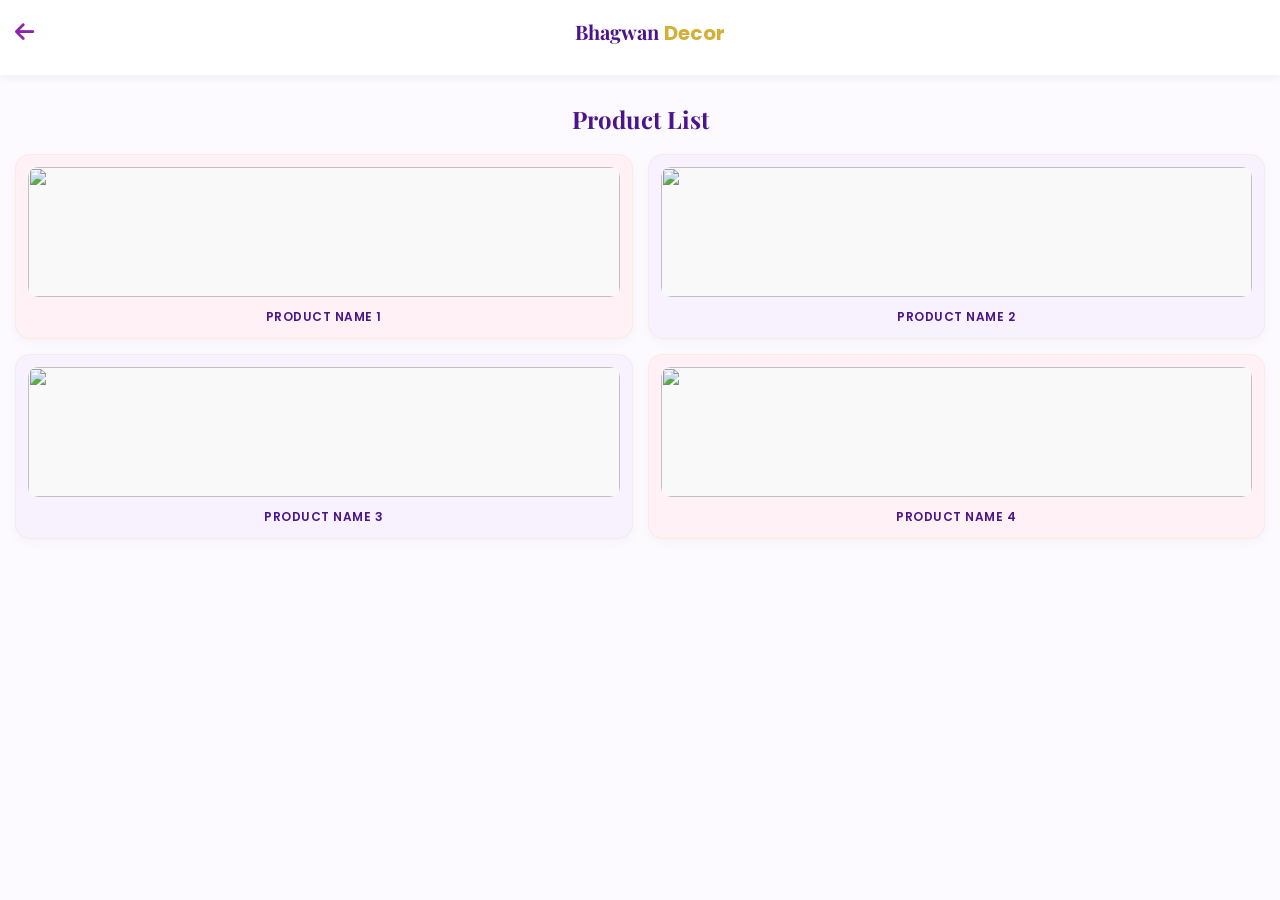
==== backdrop.html @ 57b2bec3 "Create backdrop.html" ====
<!DOCTYPE html>
<html lang="en">
<head>
    <meta charset="UTF-8">
    <meta name="viewport" content="width=device-width, initial-scale=1.0">
    <title>Category Name | Bhagwan Decoration</title>
    <link href="https://fonts.googleapis.com/css2?family=Playfair+Display:wght@700&family=Poppins:wght@300;400;600&display=swap" rel="stylesheet">
    <link rel="stylesheet" href="https://cdnjs.cloudflare.com/ajax/libs/font-awesome/6.0.0/css/all.min.css">
    <link rel="stylesheet" href="style.css">
</head>
<body>

    <header>
        <div class="top-bar">
            <a href="index.html" class="back-btn"><i class="fas fa-arrow-left"></i></a>
            <div class="logo"><span class="brand">Bhagwan <span class="gold-text">Decor</span></span></div>
            <div></div>
        </div>
    </header>

    <main>
        <h2 class="section-title">Product List</h2> 

        <section class="card-grid">
            <div class="card pink-bg">
                <img src="images/item1.jpg" class="grid-img">
                <h4>Product Name 1</h4>
            </div>

            <div class="card purple-bg">
                <img src="images/item2.jpg" class="grid-img">
                <h4>Product Name 2</h4>
            </div>

            <div class="card purple-bg">
                <img src="images/item3.jpg" class="grid-img">
                <h4>Product Name 3</h4>
            </div>

            <div class="card pink-bg">
                <img src="images/item4.jpg" class="grid-img">
                <h4>Product Name 4</h4>
            </div>
            
            </section>
    </main>

</body>
</html>
---- style.css ----
/* --- BHAGWAN DECORATION MASTER CSS --- */

* { 
    margin: 0; 
    padding: 0; 
    box-sizing: border-box; 
    font-family: 'Poppins', sans-serif; 
}

body { 
    background-color: #fcfaff; 
    color: #4a148c; 
    line-height: 1.6;
}

/* --- HEADER & NAVIGATION --- */
header { 
    background: white; 
    padding: 15px; 
    position: sticky; 
    top: 0; 
    z-index: 100; 
    box-shadow: 0 2px 10px rgba(0,0,0,0.05); 
}

.top-bar { 
    display: flex; 
    justify-content: space-between; 
    align-items: center; 
    margin-bottom: 10px;
}

.brand { 
    font-family: 'Playfair Display', serif; 
    font-size: 20px; 
    font-weight: 700; 
    color: #4a148c; 
}

.gold-text { color: #d4af37; }

.menu-icon, .back-btn { 
    font-size: 22px; 
    color: #8e24aa; 
    cursor: pointer; 
    text-decoration: none;
}

/* Search Box (Sirf Home Page ke liye) */
.search-box { position: relative; margin-top: 10px; }
.search-box input { 
    width: 100%; 
    padding: 12px 15px; 
    border: 1px solid #d4af37; 
    border-radius: 25px; 
    background: #fdf2ff; 
    outline: none; 
}
.search-box i { 
    position: absolute; 
    right: 15px; 
    top: 14px; 
    color: #d4af37; 
}

/* --- SIDEBAR --- */
.sidebar { 
    height: 100%; 
    width: 0; 
    position: fixed; 
    z-index: 1000; 
    top: 0; 
    left: 0; 
    background-color: white; 
    overflow-x: hidden; 
    transition: 0.4s; 
}

.sidebar-header { 
    background: #f8bbd0; 
    padding: 25px 20px; 
    display: flex; 
    justify-content: space-between; 
    align-items: center; 
}

.sidebar-links a { 
    padding: 16px 25px; 
    display: flex; 
    align-items: center; 
    text-decoration: none; 
    color: #4a148c; 
    font-size: 14px; 
    font-weight: 600; 
    border-bottom: 1px solid #fce4ec;
}

.contact-section { padding: 20px 25px; background: #fdf2ff; }
.contact-title { font-size: 11px; font-weight: 700; color: #d4af37; margin-bottom: 10px; }
.contact-item { text-decoration: none; display: block; padding: 10px 0; color: #4a148c; font-size: 13px; }

.overlay { 
    display: none; 
    position: fixed; 
    width: 100%; 
    height: 100%; 
    background: rgba(74, 20, 140, 0.3); 
    z-index: 999; 
}

/* --- PRODUCT GRID SYSTEM --- */
.promo-banner { 
    background: linear-gradient(135deg, #fce4ec 0%, #f3e5f5 100%); 
    margin: 15px; 
    padding: 25px; 
    border-radius: 15px; 
    text-align: center; 
    color: #4a148c; 
    font-style: italic; 
    border: 1px solid #d4af37; 
}

.section-title { 
    text-align: center; 
    font-family: 'Playfair Display', serif; 
    margin: 25px 0 15px; 
    color: #4a148c; 
}

.card-grid { 
    display: grid; 
    grid-template-columns: 1fr 1fr; 
    gap: 15px; 
    padding: 0 15px 40px; 
}

/* Link Wrapper for Cards */
.card-link { 
    text-decoration: none; 
    color: inherit; 
    display: block; 
}

/* Main Card Styling */
.card { 
    background: white;
    padding: 12px; 
    border-radius: 15px; 
    text-align: center; 
    box-shadow: 0 4px 12px rgba(0,0,0,0.03); 
    height: 100%;
    transition: transform 0.2s ease;
    border: 1px solid rgba(212, 175, 55, 0.1);
}

.card:active { transform: scale(0.98); }

/* Image Container */
.grid-img { 
    width: 100%; 
    height: 130px; 
    object-fit: cover; 
    border-radius: 10px; 
    margin-bottom: 10px; 
    background-color: #f9f9f9;
}

/* Product Name Text */
.card h4 { 
    font-size: 12px; 
    color: #4a148c; 
    font-weight: 600; 
    text-transform: uppercase;
    letter-spacing: 0.5px;
}

/* Decorative Background Colors */
.pink-bg { background-color: #fff1f5; }
.purple-bg { background-color: #f8f1ff; }

/* Responsive Adjustments */
@media (max-width: 350px) {
    .card h4 { font-size: 10px; }
    .grid-img { height: 100px; }
}
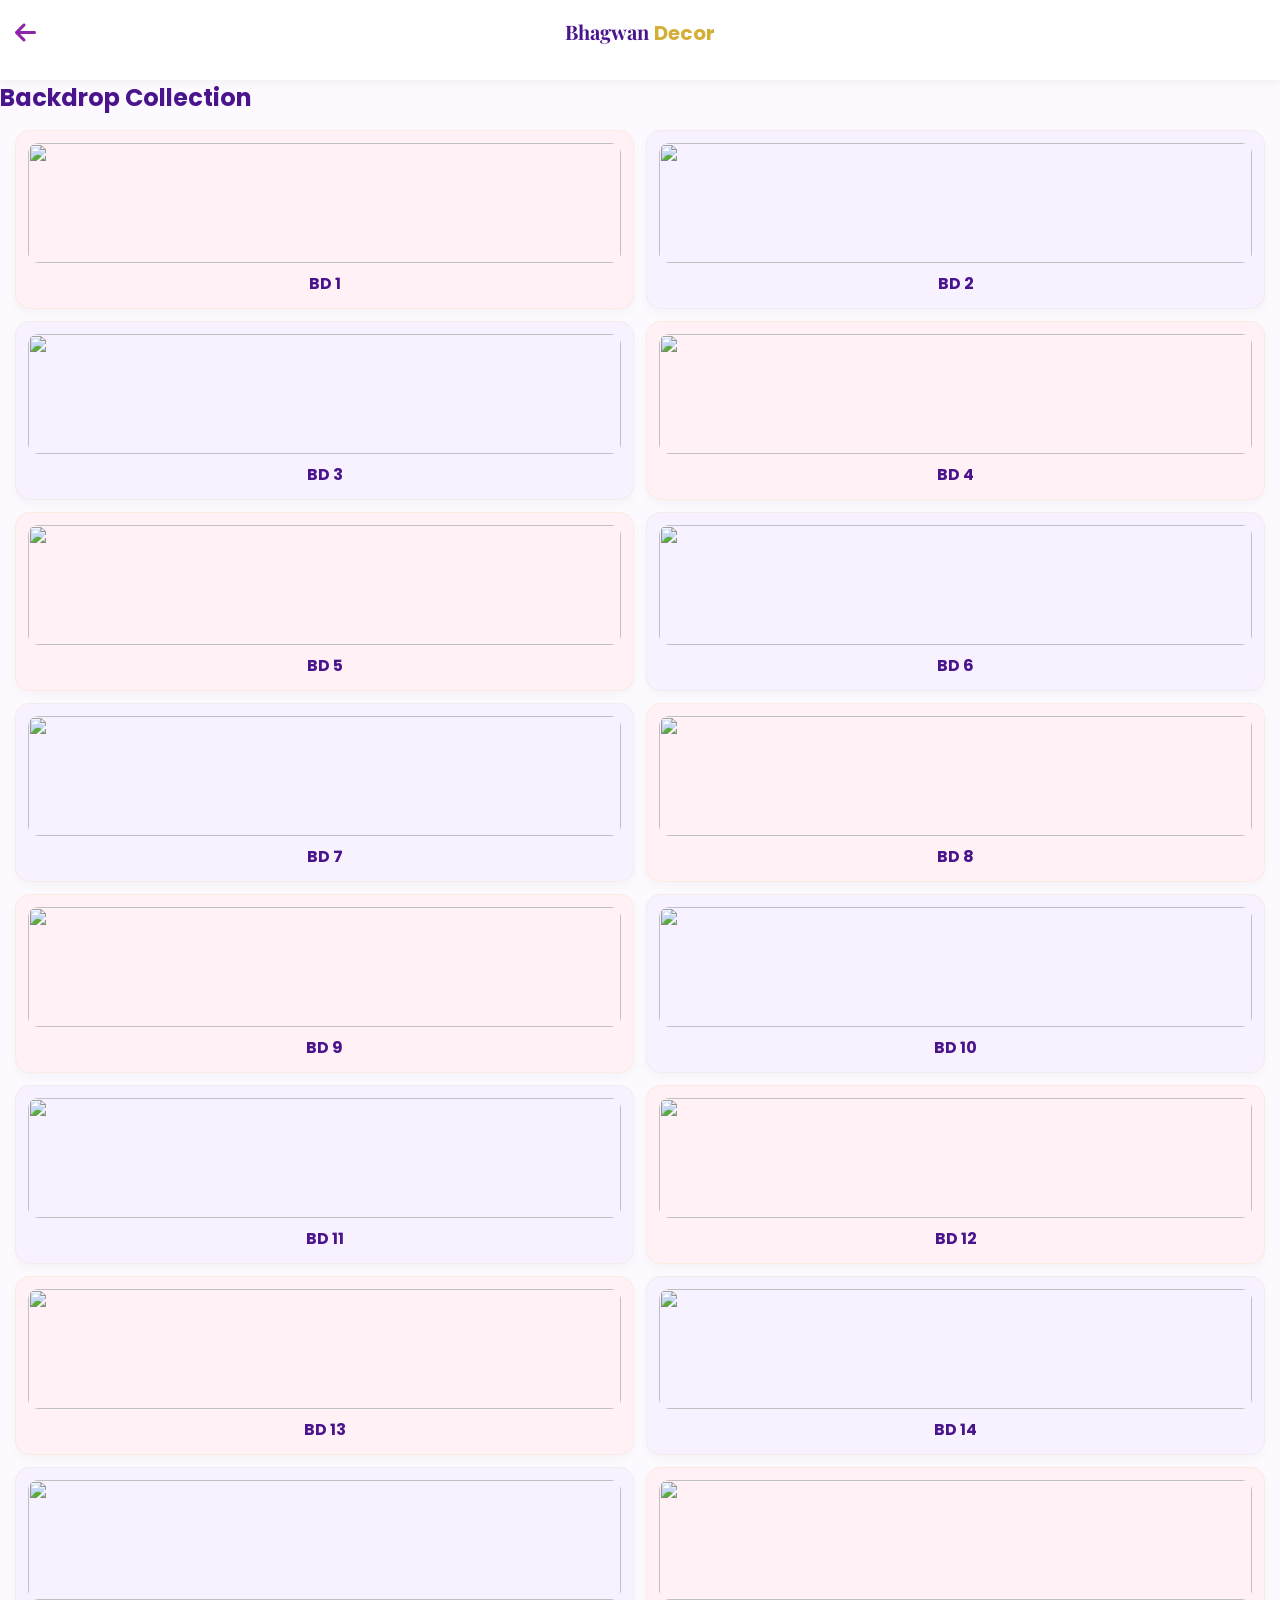
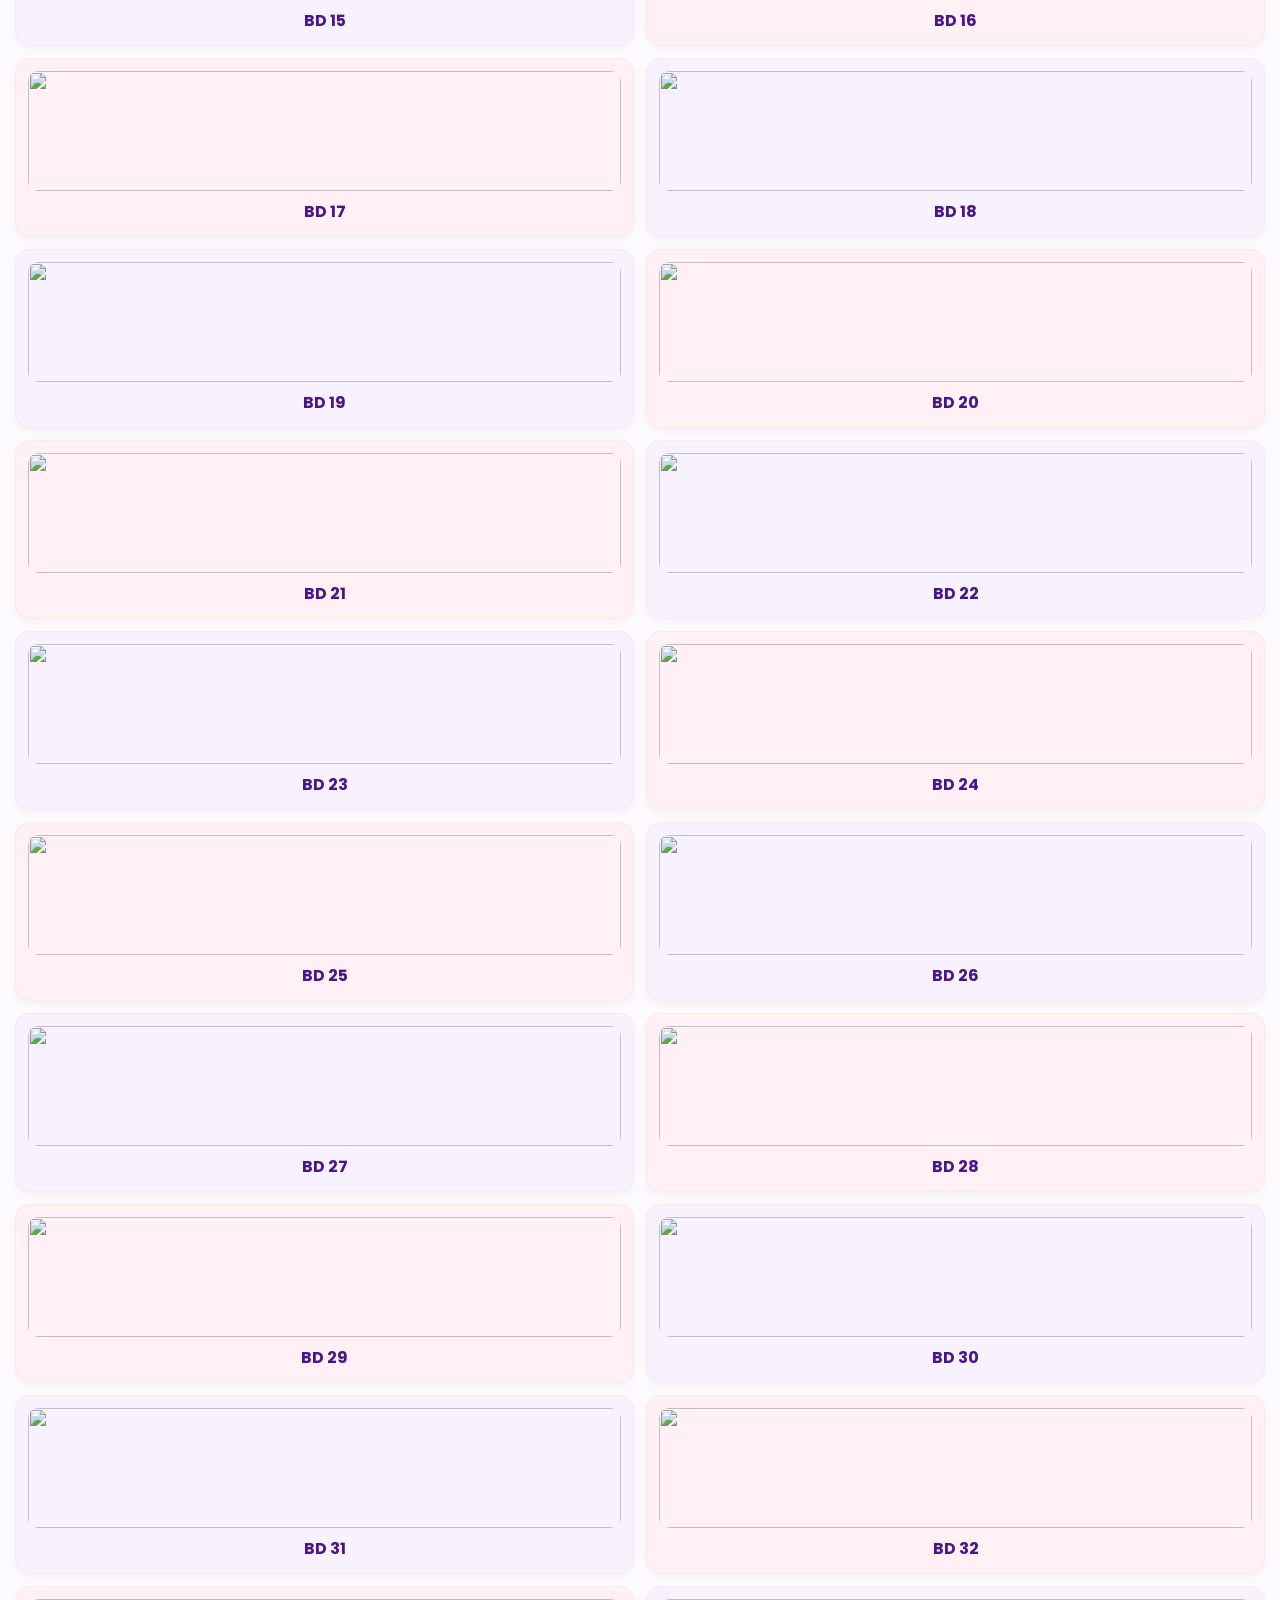
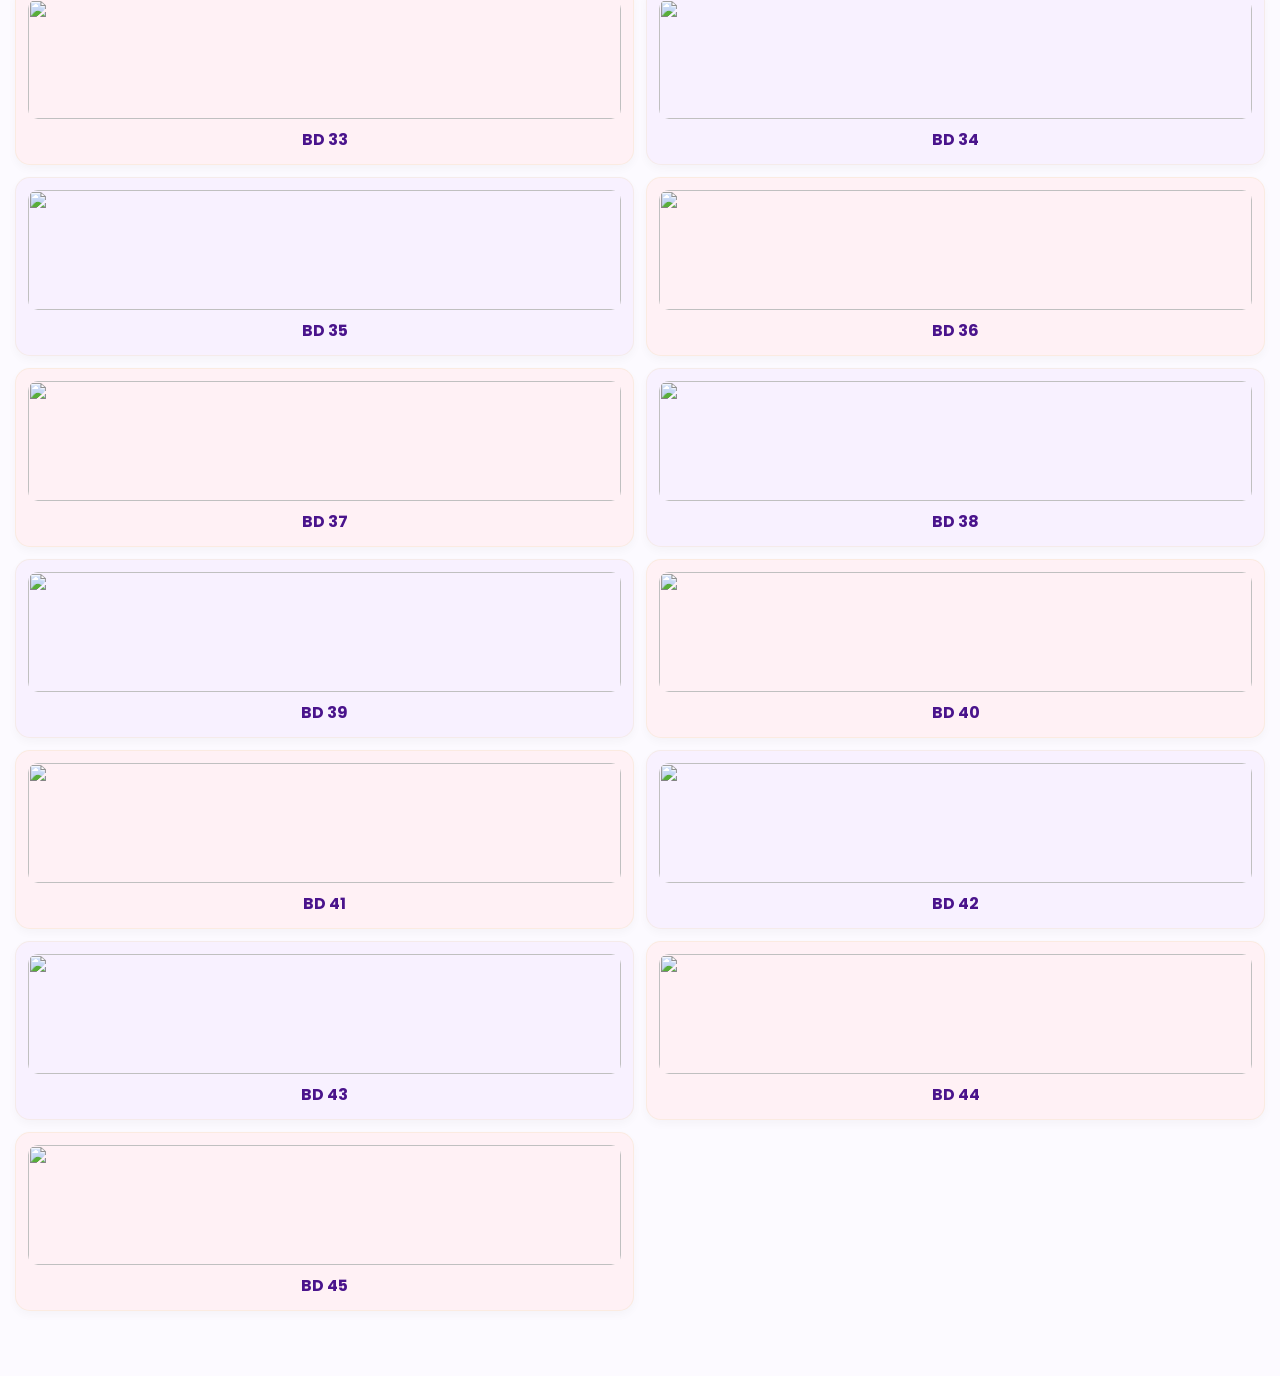
==== commit f4d17619: "Update backdrop.html" ====
--- a/backdrop.html
+++ b/backdrop.html
@@ -3,7 +3,7 @@
 <head>
     <meta charset="UTF-8">
     <meta name="viewport" content="width=device-width, initial-scale=1.0">
-    <title>Category Name | Bhagwan Decoration</title>
+    <title>Backdrop Collection | Bhagwan Decoration</title>
     <link href="https://fonts.googleapis.com/css2?family=Playfair+Display:wght@700&family=Poppins:wght@300;400;600&display=swap" rel="stylesheet">
     <link rel="stylesheet" href="https://cdnjs.cloudflare.com/ajax/libs/font-awesome/6.0.0/css/all.min.css">
     <link rel="stylesheet" href="style.css">
@@ -12,38 +12,69 @@
 
     <header>
         <div class="top-bar">
-            <a href="index.html" class="back-btn"><i class="fas fa-arrow-left"></i></a>
-            <div class="logo"><span class="brand">Bhagwan <span class="gold-text">Decor</span></span></div>
-            <div></div>
+            <a href="index.html" class="back-btn">
+                <i class="fas fa-arrow-left"></i>
+            </a>
+            <div class="logo">
+                <span class="brand">Bhagwan <span class="gold-text">Decor</span></span>
+            </div>
+            <div style="width: 22px;"></div>
         </div>
     </header>
 
     <main>
-        <h2 class="section-title">Product List</h2> 
+        <h2 class="section-title">Backdrop Collection</h2> 
 
         <section class="card-grid">
-            <div class="card pink-bg">
-                <img src="images/item1.jpg" class="grid-img">
-                <h4>Product Name 1</h4>
-            </div>
+            <div class="card pink-bg"><img src="backdrop/bd1.jpg" class="grid-img"><h4>BD 1</h4></div>
+            <div class="card purple-bg"><img src="backdrop/bd2.jpg" class="grid-img"><h4>BD 2</h4></div>
+            <div class="card purple-bg"><img src="backdrop/bd3.jpg" class="grid-img"><h4>BD 3</h4></div>
+            <div class="card pink-bg"><img src="backdrop/bd4.jpg" class="grid-img"><h4>BD 4</h4></div>
+            <div class="card pink-bg"><img src="backdrop/bd5.jpg" class="grid-img"><h4>BD 5</h4></div>
+            <div class="card purple-bg"><img src="backdrop/bd6.jpg" class="grid-img"><h4>BD 6</h4></div>
+            <div class="card purple-bg"><img src="backdrop/bd7.jpg" class="grid-img"><h4>BD 7</h4></div>
+            <div class="card pink-bg"><img src="backdrop/bd8.jpg" class="grid-img"><h4>BD 8</h4></div>
+            <div class="card pink-bg"><img src="backdrop/bd9.jpg" class="grid-img"><h4>BD 9</h4></div>
+            <div class="card purple-bg"><img src="backdrop/bd10.jpg" class="grid-img"><h4>BD 10</h4></div>
+            <div class="card purple-bg"><img src="backdrop/bd11.jpg" class="grid-img"><h4>BD 11</h4></div>
+            <div class="card pink-bg"><img src="backdrop/bd12.jpg" class="grid-img"><h4>BD 12</h4></div>
+            <div class="card pink-bg"><img src="backdrop/bd13.jpg" class="grid-img"><h4>BD 13</h4></div>
+            <div class="card purple-bg"><img src="backdrop/bd14.jpg" class="grid-img"><h4>BD 14</h4></div>
+            <div class="card purple-bg"><img src="backdrop/bd15.jpg" class="grid-img"><h4>BD 15</h4></div>
+            <div class="card pink-bg"><img src="backdrop/bd16.jpg" class="grid-img"><h4>BD 16</h4></div>
+            <div class="card pink-bg"><img src="backdrop/bd17.jpg" class="grid-img"><h4>BD 17</h4></div>
+            <div class="card purple-bg"><img src="backdrop/bd18.jpg" class="grid-img"><h4>BD 18</h4></div>
+            <div class="card purple-bg"><img src="backdrop/bd19.jpg" class="grid-img"><h4>BD 19</h4></div>
+            <div class="card pink-bg"><img src="backdrop/bd20.jpg" class="grid-img"><h4>BD 20</h4></div>
+            <div class="card pink-bg"><img src="backdrop/bd21.jpg" class="grid-img"><h4>BD 21</h4></div>
+            <div class="card purple-bg"><img src="backdrop/bd22.jpg" class="grid-img"><h4>BD 22</h4></div>
+            <div class="card purple-bg"><img src="backdrop/bd23.jpg" class="grid-img"><h4>BD 23</h4></div>
+            <div class="card pink-bg"><img src="backdrop/bd24.jpg" class="grid-img"><h4>BD 24</h4></div>
+            <div class="card pink-bg"><img src="backdrop/bd25.jpg" class="grid-img"><h4>BD 25</h4></div>
+            <div class="card purple-bg"><img src="backdrop/bd26.jpg" class="grid-img"><h4>BD 26</h4></div>
+            <div class="card purple-bg"><img src="backdrop/bd27.jpg" class="grid-img"><h4>BD 27</h4></div>
+            <div class="card pink-bg"><img src="backdrop/bd28.jpg" class="grid-img"><h4>BD 28</h4></div>
+            <div class="card pink-bg"><img src="backdrop/bd29.jpg" class="grid-img"><h4>BD 29</h4></div>
+            <div class="card purple-bg"><img src="backdrop/bd30.jpg" class="grid-img"><h4>BD 30</h4></div>
+            <div class="card purple-bg"><img src="backdrop/bd31.jpg" class="grid-img"><h4>BD 31</h4></div>
+            <div class="card pink-bg"><img src="backdrop/bd32.jpg" class="grid-img"><h4>BD 32</h4></div>
+            <div class="card pink-bg"><img src="backdrop/bd33.jpg" class="grid-img"><h4>BD 33</h4></div>
+            <div class="card purple-bg"><img src="backdrop/bd34.jpg" class="grid-img"><h4>BD 34</h4></div>
+            <div class="card purple-bg"><img src="backdrop/bd35.jpg" class="grid-img"><h4>BD 35</h4></div>
+            <div class="card pink-bg"><img src="backdrop/bd36.jpg" class="grid-img"><h4>BD 36</h4></div>
+            <div class="card pink-bg"><img src="backdrop/bd37.jpg" class="grid-img"><h4>BD 37</h4></div>
+            <div class="card purple-bg"><img src="backdrop/bd38.jpg" class="grid-img"><h4>BD 38</h4></div>
+            <div class="card purple-bg"><img src="backdrop/bd39.jpg" class="grid-img"><h4>BD 39</h4></div>
+            <div class="card pink-bg"><img src="backdrop/bd40.jpg" class="grid-img"><h4>BD 40</h4></div>
+            <div class="card pink-bg"><img src="backdrop/bd41.jpg" class="grid-img"><h4>BD 41</h4></div>
+            <div class="card purple-bg"><img src="backdrop/bd42.jpg" class="grid-img"><h4>BD 42</h4></div>
+            <div class="card purple-bg"><img src="backdrop/bd43.jpg" class="grid-img"><h4>BD 43</h4></div>
+            <div class="card pink-bg"><img src="backdrop/bd44.jpg" class="grid-img"><h4>BD 44</h4></div>
+            <div class="card pink-bg"><img src="backdrop/bd45.jpg" class="grid-img"><h4>BD 45</h4></div>
+        </section>
+    </main>
 
-            <div class="card purple-bg">
-                <img src="images/item2.jpg" class="grid-img">
-                <h4>Product Name 2</h4>
-            </div>
-
-            <div class="card purple-bg">
-                <img src="images/item3.jpg" class="grid-img">
-                <h4>Product Name 3</h4>
-            </div>
-
-            <div class="card pink-bg">
-                <img src="images/item4.jpg" class="grid-img">
-                <h4>Product Name 4</h4>
-            </div>
-            
-            </section>
-    </main>
+    <div style="height: 50px;"></div>
 
 </body>
 </html>
--- a/style.css
+++ b/style.css
@@ -1,185 +1,36 @@
-/* --- BHAGWAN DECORATION MASTER CSS --- */
+* { margin: 0; padding: 0; box-sizing: border-box; font-family: 'Poppins', sans-serif; }
+body { background-color: #fcfaff; color: #4a148c; }
 
-* { 
-    margin: 0; 
-    padding: 0; 
-    box-sizing: border-box; 
-    font-family: 'Poppins', sans-serif; 
+header { background: white; padding: 15px; position: sticky; top: 0; z-index: 100; box-shadow: 0 2px 10px rgba(0,0,0,0.05); }
+.top-bar { display: flex; justify-content: space-between; align-items: center; margin-bottom: 15px; }
+.brand { font-family: 'Playfair Display', serif; font-size: 20px; font-weight: 700; color: #4a148c; }
+.gold-text { color: #d4af37; }
+.menu-icon, .back-btn { font-size: 24px; color: #8e24aa; cursor: pointer; text-decoration: none; }
+.location-box { font-size: 13px; color: #8e24aa; border: 1px solid #d4af37; padding: 5px 10px; border-radius: 20px; }
+
+.search-box { position: relative; }
+.search-box input { width: 100%; padding: 12px 15px; border: 1px solid #d4af37; border-radius: 25px; background: #fdf2ff; outline: none; }
+.search-box i { position: absolute; right: 15px; top: 14px; color: #d4af37; }
+
+/* SIDEBAR FIX */
+.sidebar { 
+    height: 100%; width: 0; position: fixed; z-index: 1000; top: 0; left: 0; 
+    background-color: white; overflow-x: hidden; overflow-y: auto; transition: 0.4s; 
 }
-
-body { 
-    background-color: #fcfaff; 
-    color: #4a148c; 
-    line-height: 1.6;
-}
-
-/* --- HEADER & NAVIGATION --- */
-header { 
-    background: white; 
-    padding: 15px; 
-    position: sticky; 
-    top: 0; 
-    z-index: 100; 
-    box-shadow: 0 2px 10px rgba(0,0,0,0.05); 
-}
-
-.top-bar { 
-    display: flex; 
-    justify-content: space-between; 
-    align-items: center; 
-    margin-bottom: 10px;
-}
-
-.brand { 
-    font-family: 'Playfair Display', serif; 
-    font-size: 20px; 
-    font-weight: 700; 
-    color: #4a148c; 
-}
-
-.gold-text { color: #d4af37; }
-
-.menu-icon, .back-btn { 
-    font-size: 22px; 
-    color: #8e24aa; 
-    cursor: pointer; 
-    text-decoration: none;
-}
-
-/* Search Box (Sirf Home Page ke liye) */
-.search-box { position: relative; margin-top: 10px; }
-.search-box input { 
-    width: 100%; 
-    padding: 12px 15px; 
-    border: 1px solid #d4af37; 
-    border-radius: 25px; 
-    background: #fdf2ff; 
-    outline: none; 
-}
-.search-box i { 
-    position: absolute; 
-    right: 15px; 
-    top: 14px; 
-    color: #d4af37; 
-}
-
-/* --- SIDEBAR --- */
-.sidebar { 
-    height: 100%; 
-    width: 0; 
-    position: fixed; 
-    z-index: 1000; 
-    top: 0; 
-    left: 0; 
-    background-color: white; 
-    overflow-x: hidden; 
-    transition: 0.4s; 
-}
-
-.sidebar-header { 
-    background: #f8bbd0; 
-    padding: 25px 20px; 
-    display: flex; 
-    justify-content: space-between; 
-    align-items: center; 
-}
-
-.sidebar-links a { 
-    padding: 16px 25px; 
-    display: flex; 
-    align-items: center; 
-    text-decoration: none; 
-    color: #4a148c; 
-    font-size: 14px; 
-    font-weight: 600; 
-    border-bottom: 1px solid #fce4ec;
-}
+.sidebar-header { background: #f8bbd0; padding: 25px 20px; display: flex; justify-content: space-between; align-items: center; }
+.sidebar-links a { padding: 16px 25px; display: flex; align-items: center; text-decoration: none; color: #4a148c; font-size: 14px; font-weight: 600; border-bottom: 1px solid #fce4ec; }
+.sidebar-links a i { margin-right: 15px; width: 20px; text-align: center; color: #8e24aa; }
 
 .contact-section { padding: 20px 25px; background: #fdf2ff; }
 .contact-title { font-size: 11px; font-weight: 700; color: #d4af37; margin-bottom: 10px; }
-.contact-item { text-decoration: none; display: block; padding: 10px 0; color: #4a148c; font-size: 13px; }
+.contact-item { text-decoration: none; display: block; padding: 8px 0; color: #4a148c; font-size: 13px; }
+.gold-line { border: 0; height: 1px; background: #d4af37; margin: 10px 0; opacity: 0.3; }
+.overlay { display: none; position: fixed; width: 100%; height: 100%; background: rgba(74, 20, 140, 0.3); z-index: 999; }
 
-.overlay { 
-    display: none; 
-    position: fixed; 
-    width: 100%; 
-    height: 100%; 
-    background: rgba(74, 20, 140, 0.3); 
-    z-index: 999; 
-}
-
-/* --- PRODUCT GRID SYSTEM --- */
-.promo-banner { 
-    background: linear-gradient(135deg, #fce4ec 0%, #f3e5f5 100%); 
-    margin: 15px; 
-    padding: 25px; 
-    border-radius: 15px; 
-    text-align: center; 
-    color: #4a148c; 
-    font-style: italic; 
-    border: 1px solid #d4af37; 
-}
-
-.section-title { 
-    text-align: center; 
-    font-family: 'Playfair Display', serif; 
-    margin: 25px 0 15px; 
-    color: #4a148c; 
-}
-
-.card-grid { 
-    display: grid; 
-    grid-template-columns: 1fr 1fr; 
-    gap: 15px; 
-    padding: 0 15px 40px; 
-}
-
-/* Link Wrapper for Cards */
-.card-link { 
-    text-decoration: none; 
-    color: inherit; 
-    display: block; 
-}
-
-/* Main Card Styling */
-.card { 
-    background: white;
-    padding: 12px; 
-    border-radius: 15px; 
-    text-align: center; 
-    box-shadow: 0 4px 12px rgba(0,0,0,0.03); 
-    height: 100%;
-    transition: transform 0.2s ease;
-    border: 1px solid rgba(212, 175, 55, 0.1);
-}
-
-.card:active { transform: scale(0.98); }
-
-/* Image Container */
-.grid-img { 
-    width: 100%; 
-    height: 130px; 
-    object-fit: cover; 
-    border-radius: 10px; 
-    margin-bottom: 10px; 
-    background-color: #f9f9f9;
-}
-
-/* Product Name Text */
-.card h4 { 
-    font-size: 12px; 
-    color: #4a148c; 
-    font-weight: 600; 
-    text-transform: uppercase;
-    letter-spacing: 0.5px;
-}
-
-/* Decorative Background Colors */
+/* GRID */
+.card-grid { display: grid; grid-template-columns: 1fr 1fr; gap: 12px; padding: 15px; }
+.card { background: white; padding: 12px; border-radius: 15px; text-align: center; box-shadow: 0 4px 10px rgba(0,0,0,0.03); border: 1px solid rgba(212,175,55,0.1); }
+.grid-img { width: 100%; height: 120px; object-fit: cover; border-radius: 10px; margin-bottom: 8px; }
 .pink-bg { background-color: #fff1f5; }
 .purple-bg { background-color: #f8f1ff; }
-
-/* Responsive Adjustments */
-@media (max-width: 350px) {
-    .card h4 { font-size: 10px; }
-    .grid-img { height: 100px; }
-}
+.card-link { text-decoration: none; color: inherit; }
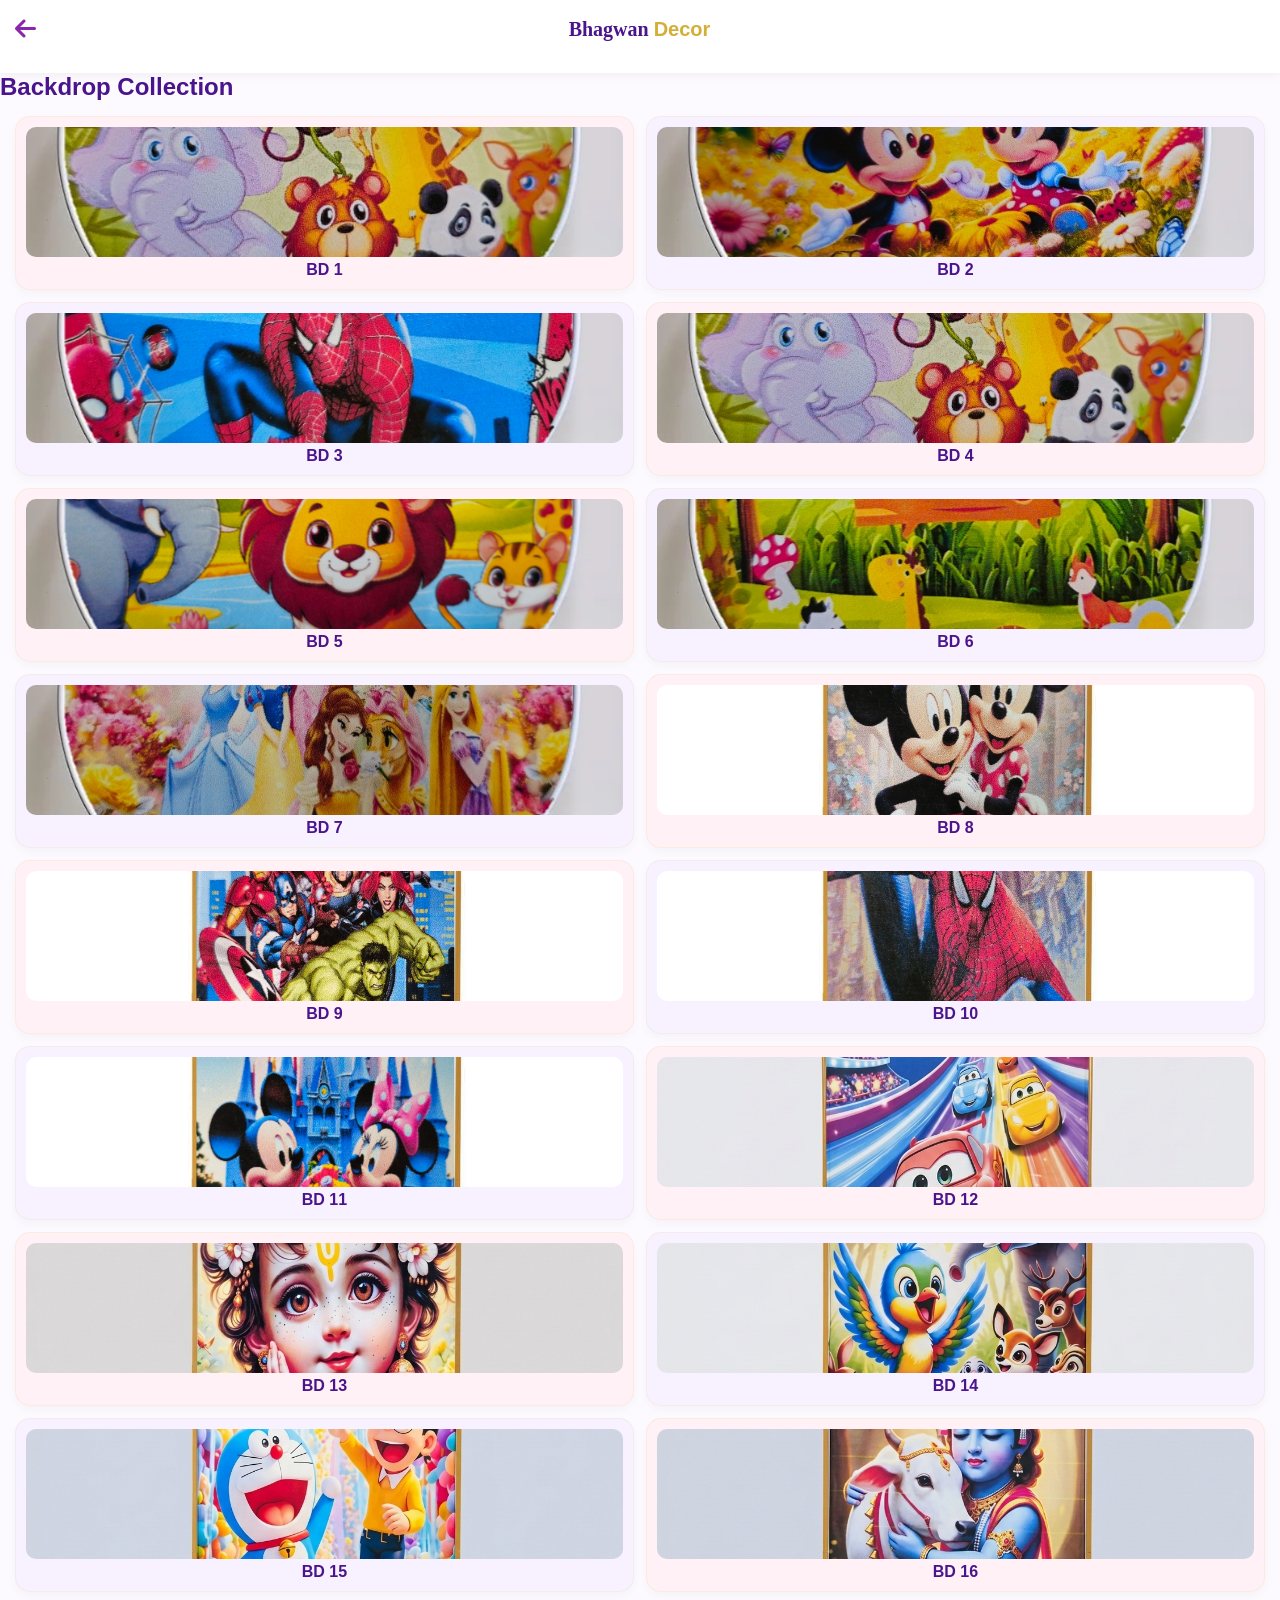
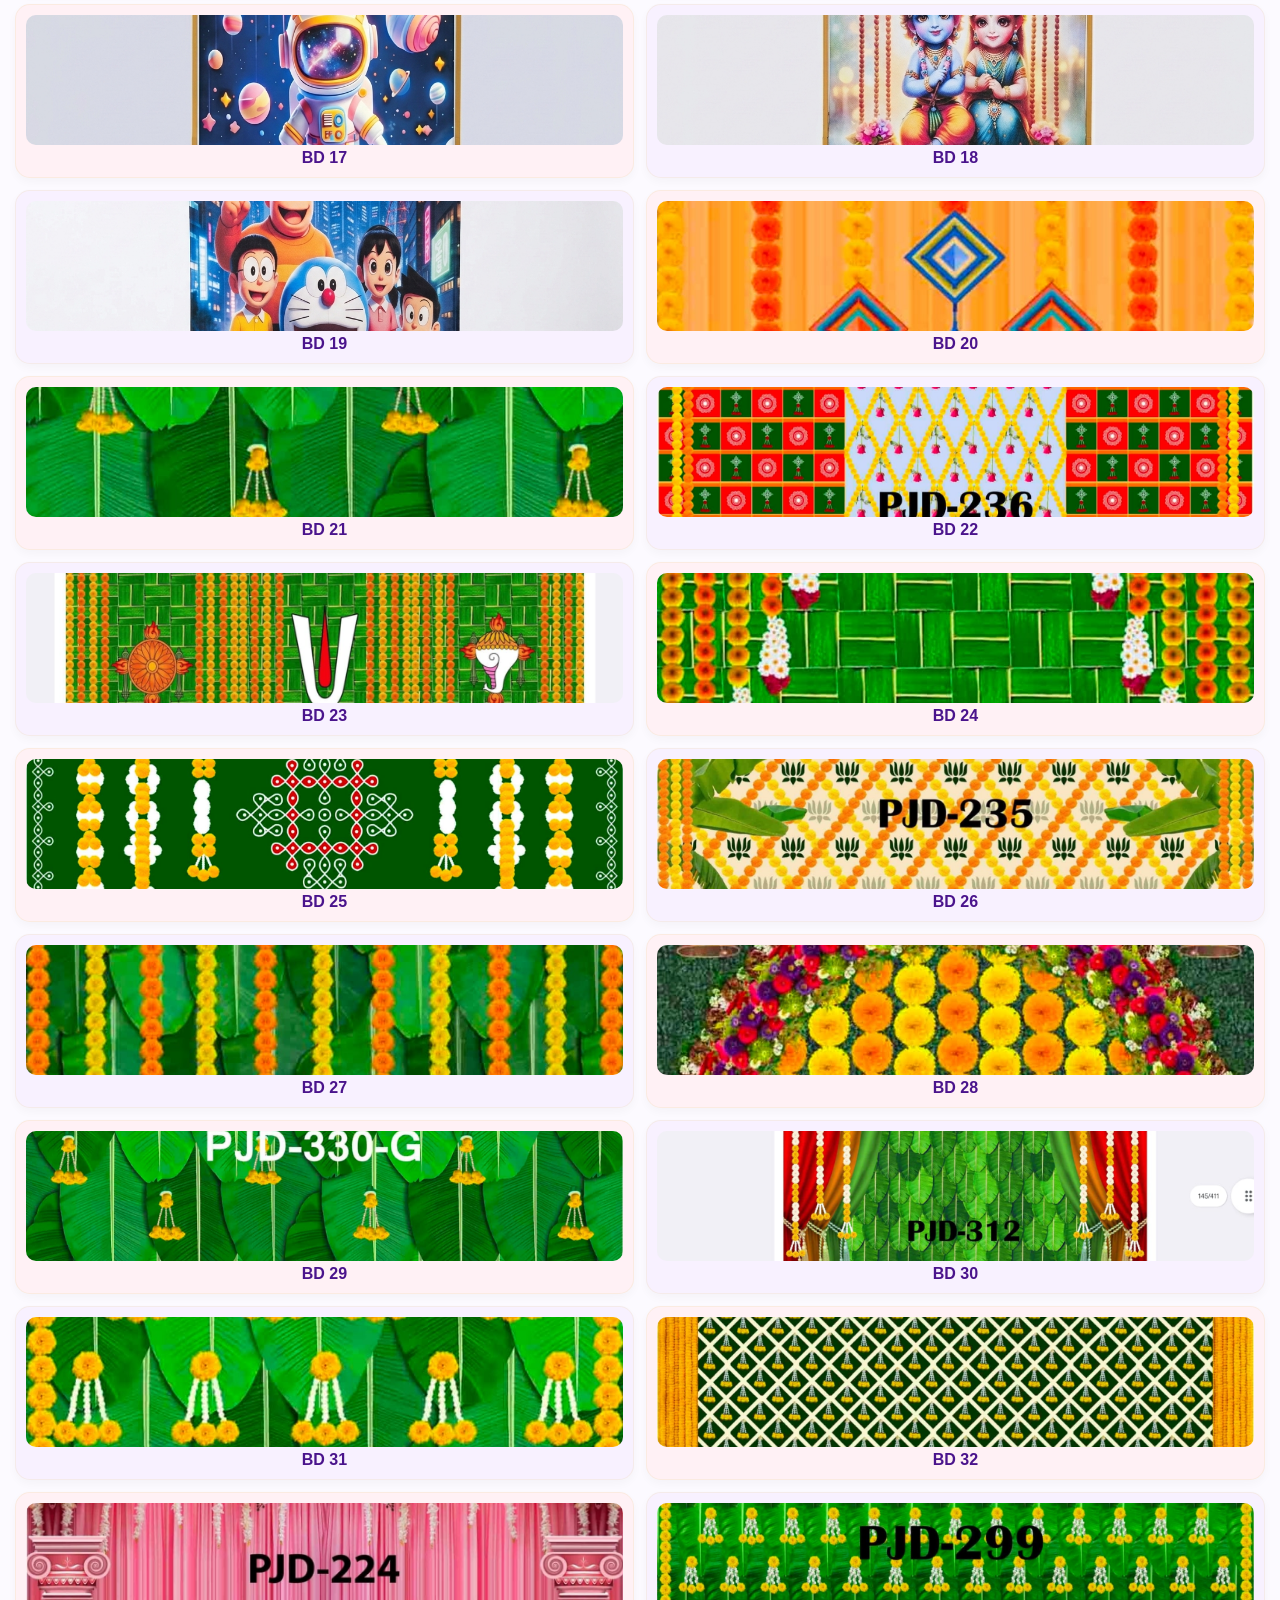
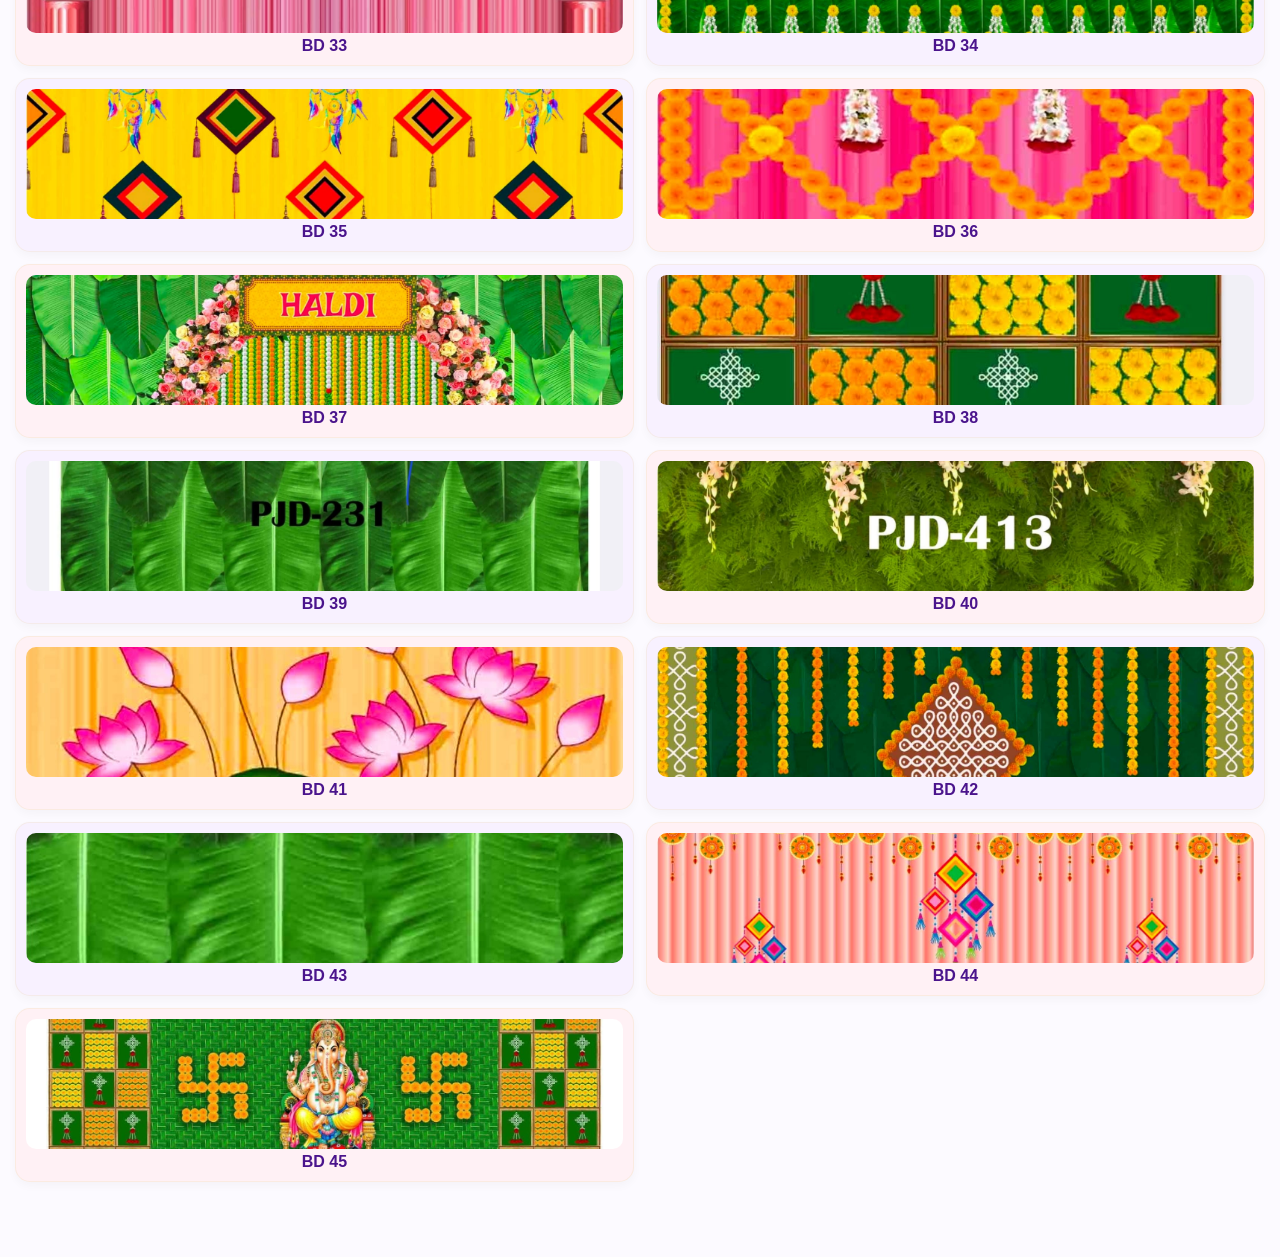
==== commit d8ec09c6: "Update backdrop.html" ====
--- a/backdrop.html
+++ b/backdrop.html
@@ -4,27 +4,20 @@
     <meta charset="UTF-8">
     <meta name="viewport" content="width=device-width, initial-scale=1.0">
     <title>Backdrop Collection | Bhagwan Decoration</title>
-    <link href="https://fonts.googleapis.com/css2?family=Playfair+Display:wght@700&family=Poppins:wght@300;400;600&display=swap" rel="stylesheet">
     <link rel="stylesheet" href="https://cdnjs.cloudflare.com/ajax/libs/font-awesome/6.0.0/css/all.min.css">
     <link rel="stylesheet" href="style.css">
 </head>
 <body>
-
     <header>
         <div class="top-bar">
-            <a href="index.html" class="back-btn">
-                <i class="fas fa-arrow-left"></i>
-            </a>
-            <div class="logo">
-                <span class="brand">Bhagwan <span class="gold-text">Decor</span></span>
-            </div>
-            <div style="width: 22px;"></div>
+            <a href="index.html" class="back-btn"><i class="fas fa-arrow-left"></i></a>
+            <div class="logo"><span class="brand">Bhagwan <span class="gold-text">Decor</span></span></div>
+            <div style="width:22px;"></div>
         </div>
     </header>
 
     <main>
-        <h2 class="section-title">Backdrop Collection</h2> 
-
+        <h2 class="section-title">Backdrop Collection</h2>
         <section class="card-grid">
             <div class="card pink-bg"><img src="backdrop/bd1.jpg" class="grid-img"><h4>BD 1</h4></div>
             <div class="card purple-bg"><img src="backdrop/bd2.jpg" class="grid-img"><h4>BD 2</h4></div>
@@ -36,6 +29,7 @@
             <div class="card pink-bg"><img src="backdrop/bd8.jpg" class="grid-img"><h4>BD 8</h4></div>
             <div class="card pink-bg"><img src="backdrop/bd9.jpg" class="grid-img"><h4>BD 9</h4></div>
             <div class="card purple-bg"><img src="backdrop/bd10.jpg" class="grid-img"><h4>BD 10</h4></div>
+
             <div class="card purple-bg"><img src="backdrop/bd11.jpg" class="grid-img"><h4>BD 11</h4></div>
             <div class="card pink-bg"><img src="backdrop/bd12.jpg" class="grid-img"><h4>BD 12</h4></div>
             <div class="card pink-bg"><img src="backdrop/bd13.jpg" class="grid-img"><h4>BD 13</h4></div>
@@ -46,6 +40,7 @@
             <div class="card purple-bg"><img src="backdrop/bd18.jpg" class="grid-img"><h4>BD 18</h4></div>
             <div class="card purple-bg"><img src="backdrop/bd19.jpg" class="grid-img"><h4>BD 19</h4></div>
             <div class="card pink-bg"><img src="backdrop/bd20.jpg" class="grid-img"><h4>BD 20</h4></div>
+
             <div class="card pink-bg"><img src="backdrop/bd21.jpg" class="grid-img"><h4>BD 21</h4></div>
             <div class="card purple-bg"><img src="backdrop/bd22.jpg" class="grid-img"><h4>BD 22</h4></div>
             <div class="card purple-bg"><img src="backdrop/bd23.jpg" class="grid-img"><h4>BD 23</h4></div>
@@ -56,6 +51,7 @@
             <div class="card pink-bg"><img src="backdrop/bd28.jpg" class="grid-img"><h4>BD 28</h4></div>
             <div class="card pink-bg"><img src="backdrop/bd29.jpg" class="grid-img"><h4>BD 29</h4></div>
             <div class="card purple-bg"><img src="backdrop/bd30.jpg" class="grid-img"><h4>BD 30</h4></div>
+
             <div class="card purple-bg"><img src="backdrop/bd31.jpg" class="grid-img"><h4>BD 31</h4></div>
             <div class="card pink-bg"><img src="backdrop/bd32.jpg" class="grid-img"><h4>BD 32</h4></div>
             <div class="card pink-bg"><img src="backdrop/bd33.jpg" class="grid-img"><h4>BD 33</h4></div>
@@ -66,6 +62,7 @@
             <div class="card purple-bg"><img src="backdrop/bd38.jpg" class="grid-img"><h4>BD 38</h4></div>
             <div class="card purple-bg"><img src="backdrop/bd39.jpg" class="grid-img"><h4>BD 39</h4></div>
             <div class="card pink-bg"><img src="backdrop/bd40.jpg" class="grid-img"><h4>BD 40</h4></div>
+
             <div class="card pink-bg"><img src="backdrop/bd41.jpg" class="grid-img"><h4>BD 41</h4></div>
             <div class="card purple-bg"><img src="backdrop/bd42.jpg" class="grid-img"><h4>BD 42</h4></div>
             <div class="card purple-bg"><img src="backdrop/bd43.jpg" class="grid-img"><h4>BD 43</h4></div>
@@ -74,7 +71,8 @@
         </section>
     </main>
 
-    <div style="height: 50px;"></div>
+    <div style="height: 60px;"></div>
 
+    <script src="script.js"></script>
 </body>
 </html>
--- a/style.css
+++ b/style.css
@@ -1,5 +1,5 @@
 * { margin: 0; padding: 0; box-sizing: border-box; font-family: 'Poppins', sans-serif; }
-body { background-color: #fcfaff; color: #4a148c; }
+body { background-color: #fcfaff; color: #4a148c; overflow-x: hidden; }
 
 header { background: white; padding: 15px; position: sticky; top: 0; z-index: 100; box-shadow: 0 2px 10px rgba(0,0,0,0.05); }
 .top-bar { display: flex; justify-content: space-between; align-items: center; margin-bottom: 15px; }
@@ -8,29 +8,23 @@
 .menu-icon, .back-btn { font-size: 24px; color: #8e24aa; cursor: pointer; text-decoration: none; }
 .location-box { font-size: 13px; color: #8e24aa; border: 1px solid #d4af37; padding: 5px 10px; border-radius: 20px; }
 
-.search-box { position: relative; }
-.search-box input { width: 100%; padding: 12px 15px; border: 1px solid #d4af37; border-radius: 25px; background: #fdf2ff; outline: none; }
-.search-box i { position: absolute; right: 15px; top: 14px; color: #d4af37; }
-
-/* SIDEBAR FIX */
-.sidebar { 
-    height: 100%; width: 0; position: fixed; z-index: 1000; top: 0; left: 0; 
-    background-color: white; overflow-x: hidden; overflow-y: auto; transition: 0.4s; 
-}
+.sidebar { height: 100%; width: 0; position: fixed; z-index: 1000; top: 0; left: 0; background: white; overflow-x: hidden; overflow-y: auto; transition: 0.4s; }
 .sidebar-header { background: #f8bbd0; padding: 25px 20px; display: flex; justify-content: space-between; align-items: center; }
 .sidebar-links a { padding: 16px 25px; display: flex; align-items: center; text-decoration: none; color: #4a148c; font-size: 14px; font-weight: 600; border-bottom: 1px solid #fce4ec; }
 .sidebar-links a i { margin-right: 15px; width: 20px; text-align: center; color: #8e24aa; }
-
-.contact-section { padding: 20px 25px; background: #fdf2ff; }
-.contact-title { font-size: 11px; font-weight: 700; color: #d4af37; margin-bottom: 10px; }
-.contact-item { text-decoration: none; display: block; padding: 8px 0; color: #4a148c; font-size: 13px; }
-.gold-line { border: 0; height: 1px; background: #d4af37; margin: 10px 0; opacity: 0.3; }
 .overlay { display: none; position: fixed; width: 100%; height: 100%; background: rgba(74, 20, 140, 0.3); z-index: 999; }
 
-/* GRID */
 .card-grid { display: grid; grid-template-columns: 1fr 1fr; gap: 12px; padding: 15px; }
-.card { background: white; padding: 12px; border-radius: 15px; text-align: center; box-shadow: 0 4px 10px rgba(0,0,0,0.03); border: 1px solid rgba(212,175,55,0.1); }
-.grid-img { width: 100%; height: 120px; object-fit: cover; border-radius: 10px; margin-bottom: 8px; }
+.card { position: relative; overflow: hidden; background: white; padding: 10px; border-radius: 15px; text-align: center; box-shadow: 0 4px 10px rgba(0,0,0,0.03); border: 1px solid rgba(212,175,55,0.1); }
+.grid-img { width: 100%; height: 130px; object-fit: cover; border-radius: 10px; cursor: pointer; }
 .pink-bg { background-color: #fff1f5; }
 .purple-bg { background-color: #f8f1ff; }
-.card-link { text-decoration: none; color: inherit; }
+
+/* RIPPLE EFFECT */
+.ripple { position: absolute; background: rgba(142, 36, 170, 0.4); border-radius: 50%; transform: scale(0); animation: ripple-animation 0.6s linear; pointer-events: none; }
+@keyframes ripple-animation { to { transform: scale(4); opacity: 0; } }
+
+/* FULL SCREEN MODAL */
+.modal { display: none; position: fixed; z-index: 2000; padding-top: 50px; left: 0; top: 0; width: 100%; height: 100%; background: rgba(0,0,0,0.95); align-items: center; justify-content: center; }
+.modal-content { max-width: 95%; max-height: 85%; border-radius: 10px; animation: zoom 0.3s; }
+@keyframes zoom { from {transform:scale(0.5)} to {transform:scale(1)} }
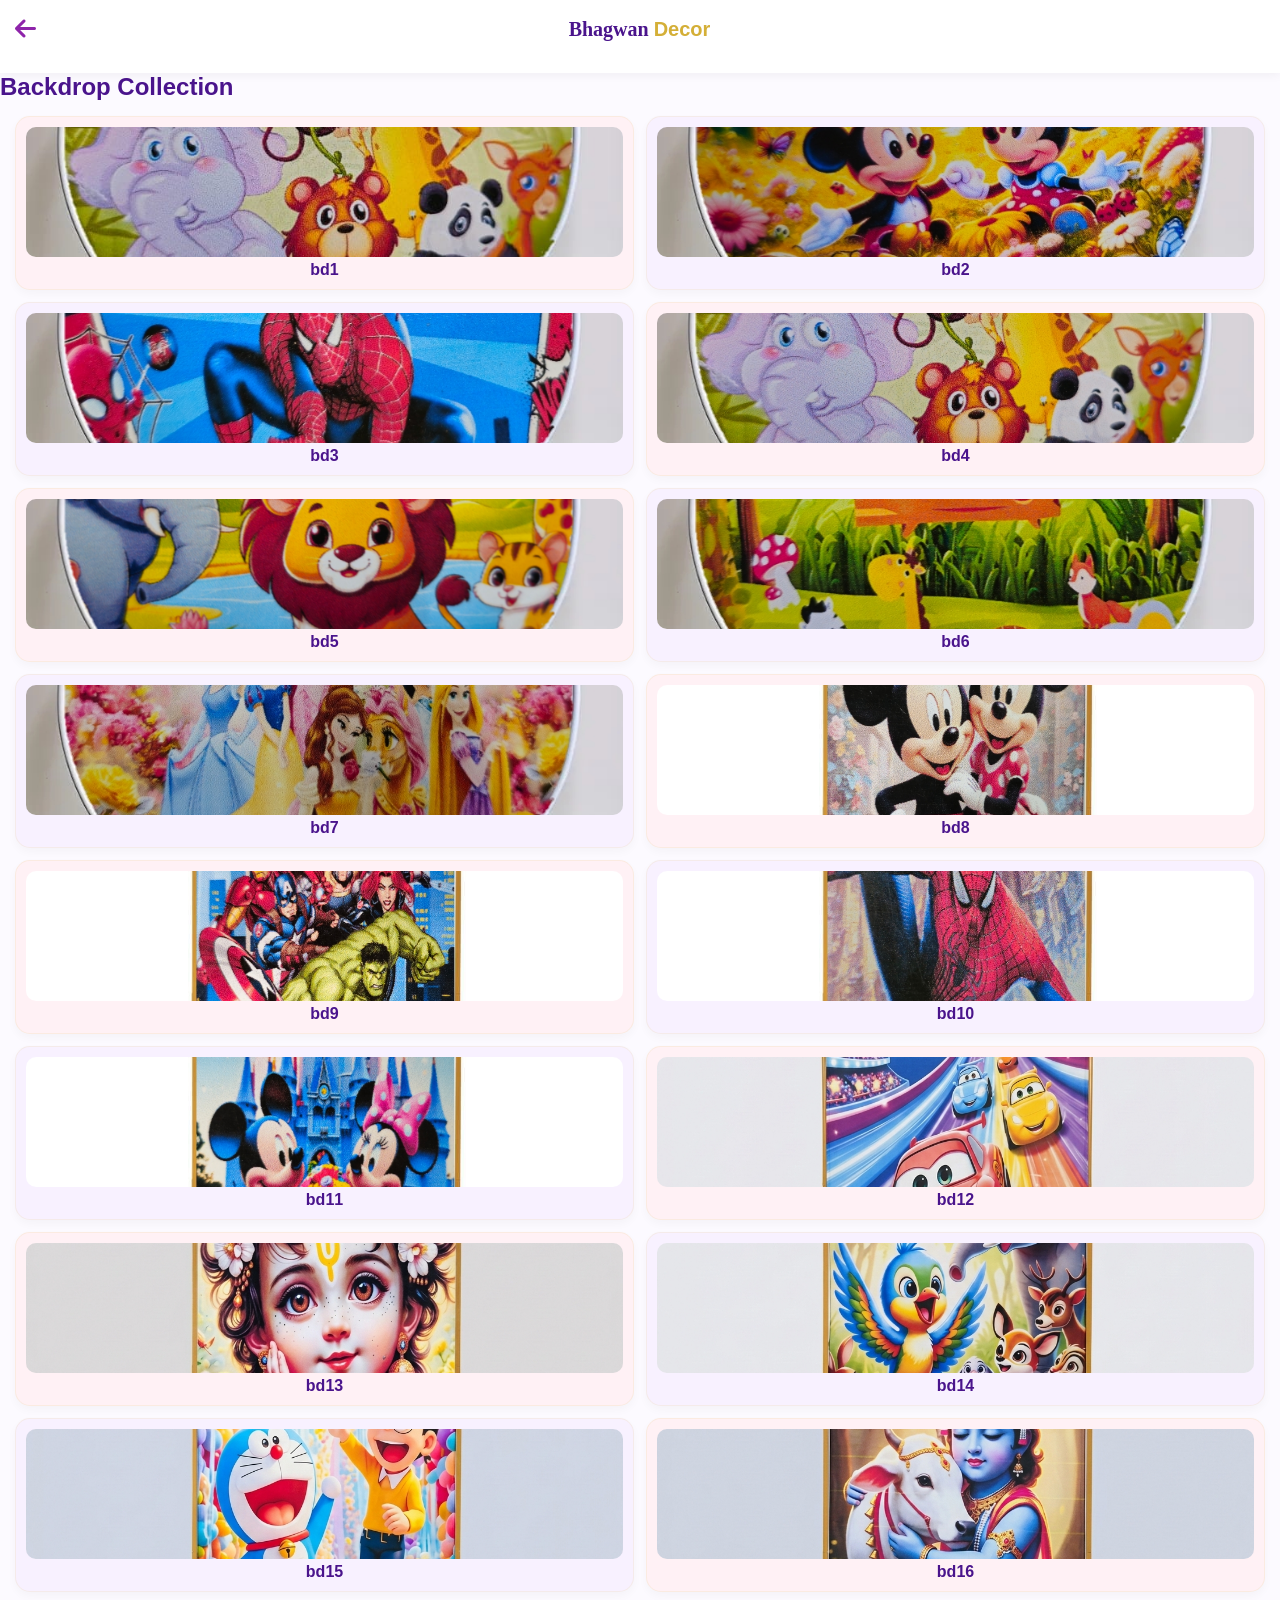
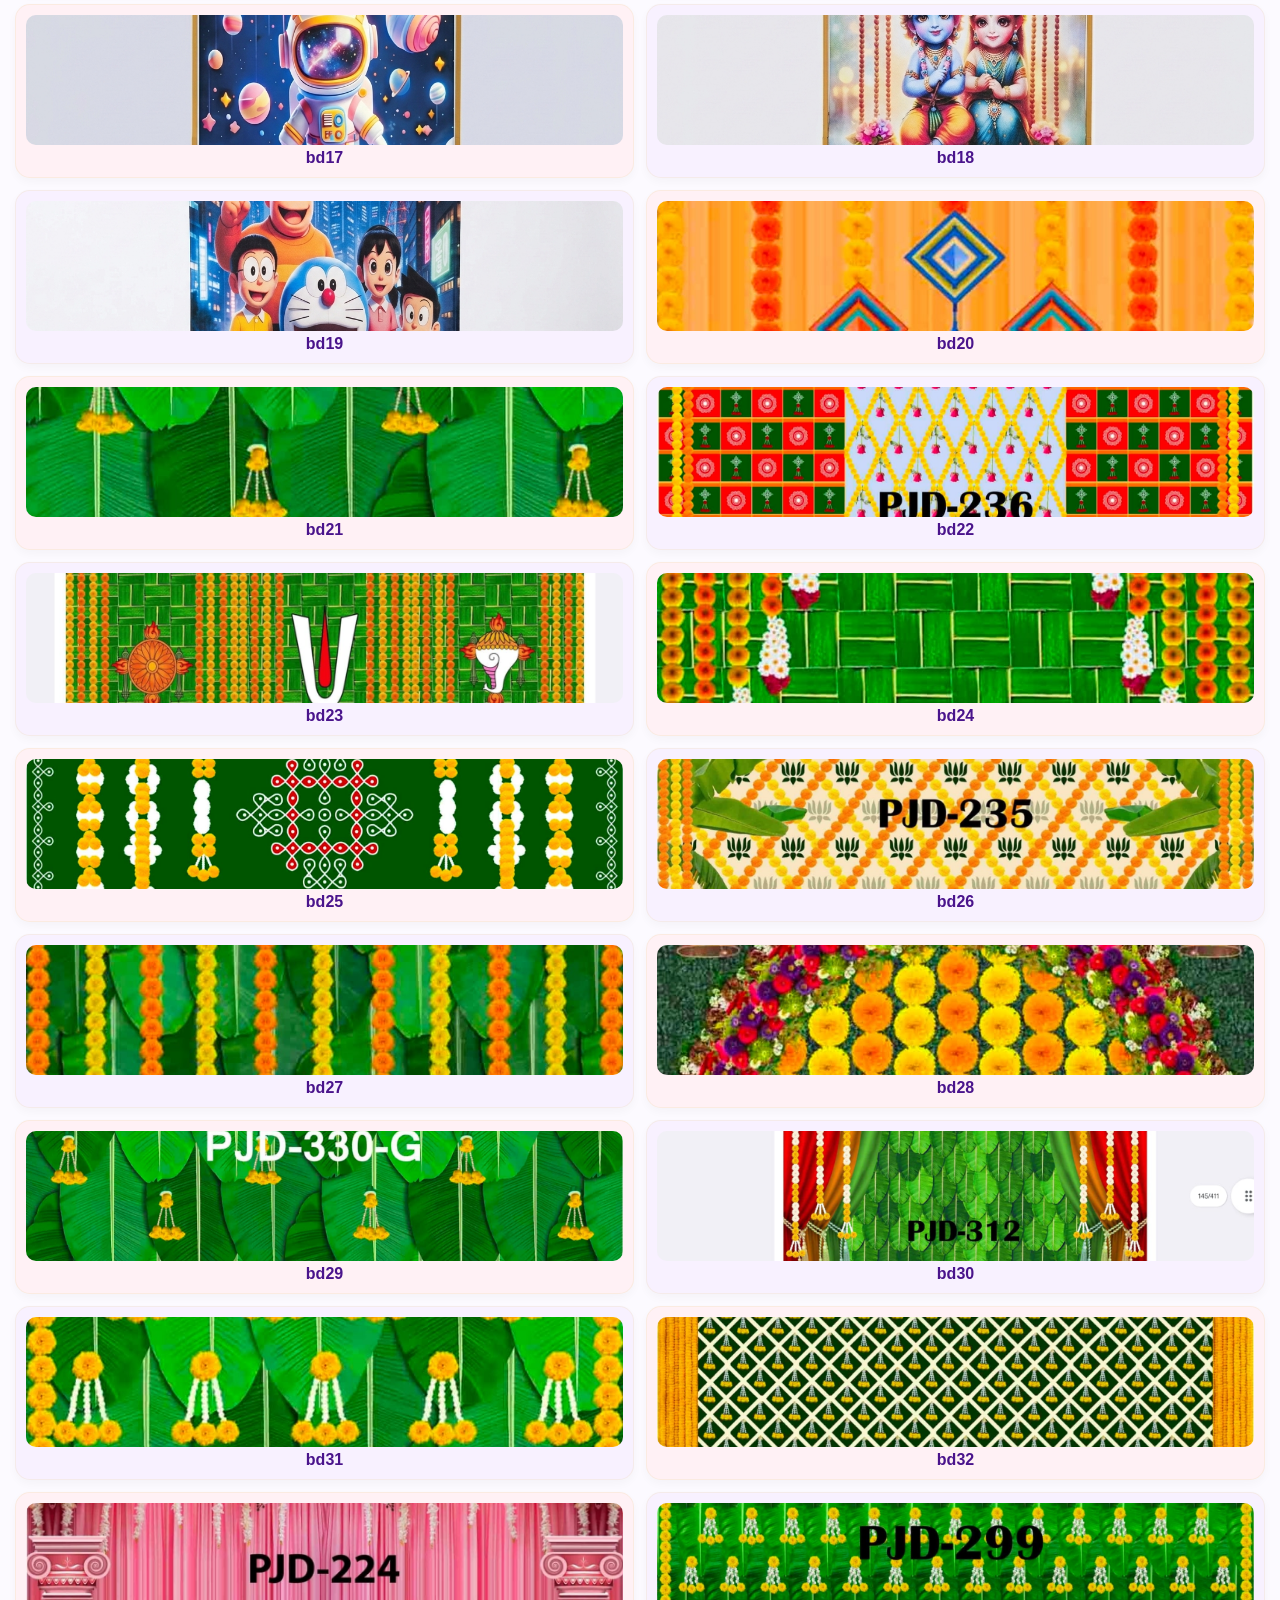
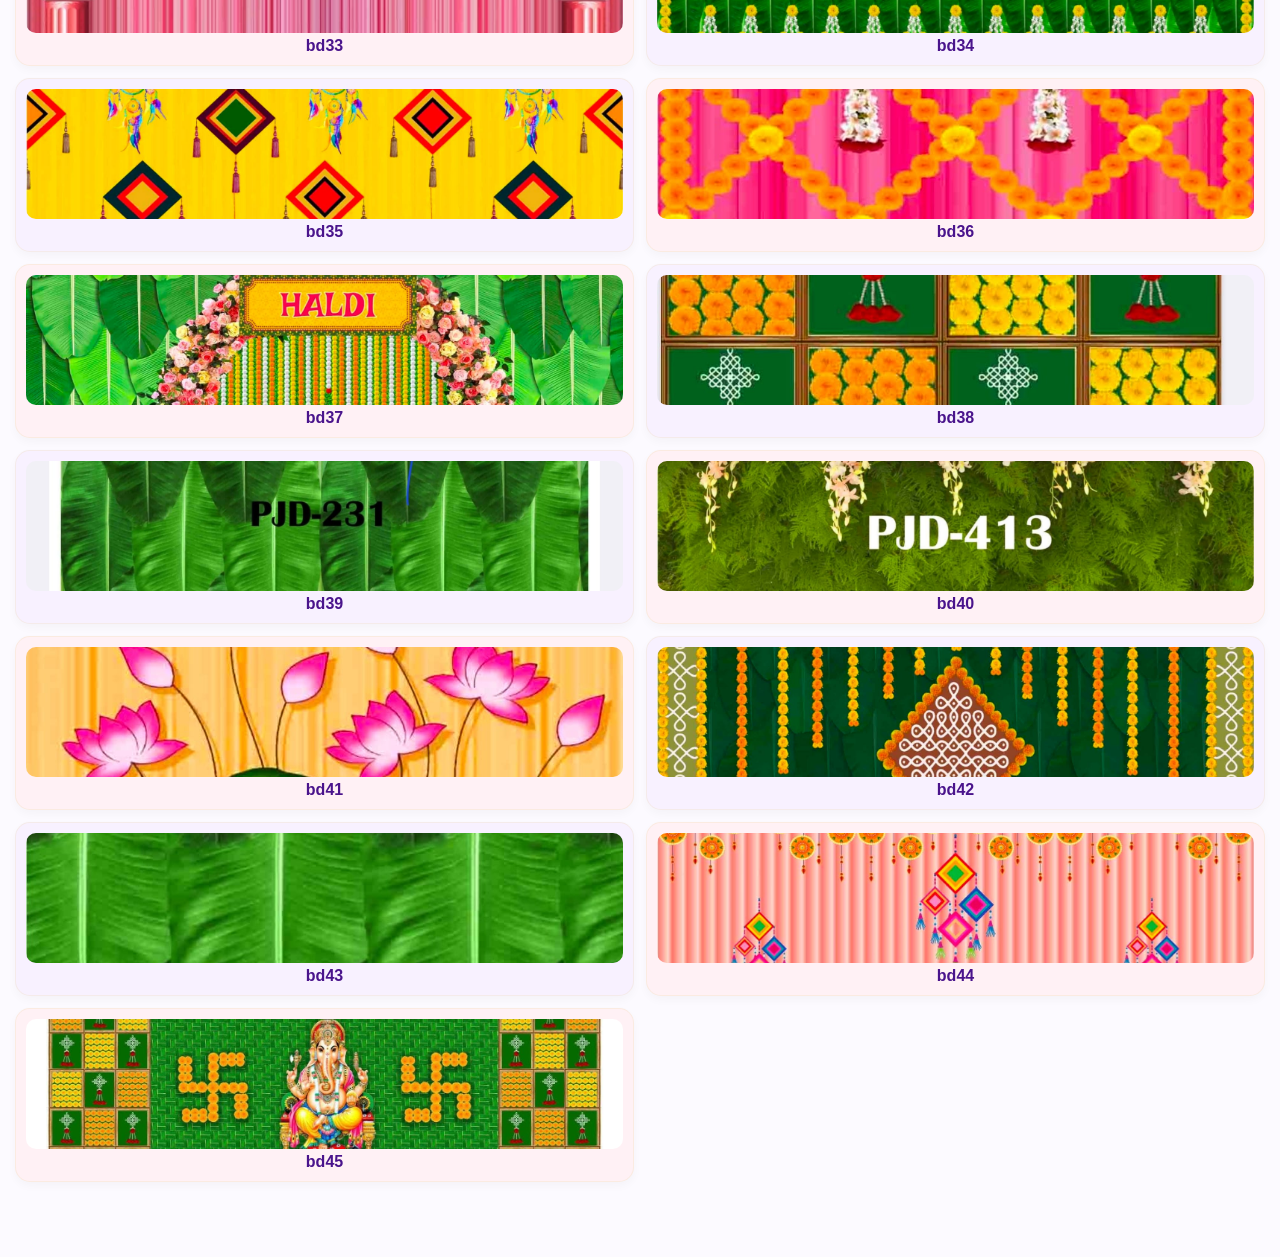
==== commit ae3f30ca: "Update backdrop.html" ====
--- a/backdrop.html
+++ b/backdrop.html
@@ -19,55 +19,55 @@
     <main>
         <h2 class="section-title">Backdrop Collection</h2>
         <section class="card-grid">
-            <div class="card pink-bg"><img src="backdrop/bd1.jpg" class="grid-img"><h4>BD 1</h4></div>
-            <div class="card purple-bg"><img src="backdrop/bd2.jpg" class="grid-img"><h4>BD 2</h4></div>
-            <div class="card purple-bg"><img src="backdrop/bd3.jpg" class="grid-img"><h4>BD 3</h4></div>
-            <div class="card pink-bg"><img src="backdrop/bd4.jpg" class="grid-img"><h4>BD 4</h4></div>
-            <div class="card pink-bg"><img src="backdrop/bd5.jpg" class="grid-img"><h4>BD 5</h4></div>
-            <div class="card purple-bg"><img src="backdrop/bd6.jpg" class="grid-img"><h4>BD 6</h4></div>
-            <div class="card purple-bg"><img src="backdrop/bd7.jpg" class="grid-img"><h4>BD 7</h4></div>
-            <div class="card pink-bg"><img src="backdrop/bd8.jpg" class="grid-img"><h4>BD 8</h4></div>
-            <div class="card pink-bg"><img src="backdrop/bd9.jpg" class="grid-img"><h4>BD 9</h4></div>
-            <div class="card purple-bg"><img src="backdrop/bd10.jpg" class="grid-img"><h4>BD 10</h4></div>
+            <div class="card pink-bg"><img src="backdrop/bd1.jpg" class="grid-img"><h4>bd1</h4></div>
+            <div class="card purple-bg"><img src="backdrop/bd2.jpg" class="grid-img"><h4>bd2</h4></div>
+            <div class="card purple-bg"><img src="backdrop/bd3.jpg" class="grid-img"><h4>bd3</h4></div>
+            <div class="card pink-bg"><img src="backdrop/bd4.jpg" class="grid-img"><h4>bd4</h4></div>
+            <div class="card pink-bg"><img src="backdrop/bd5.jpg" class="grid-img"><h4>bd5</h4></div>
+            <div class="card purple-bg"><img src="backdrop/bd6.jpg" class="grid-img"><h4>bd6</h4></div>
+            <div class="card purple-bg"><img src="backdrop/bd7.jpg" class="grid-img"><h4>bd7</h4></div>
+            <div class="card pink-bg"><img src="backdrop/bd8.jpg" class="grid-img"><h4>bd8</h4></div>
+            <div class="card pink-bg"><img src="backdrop/bd9.jpg" class="grid-img"><h4>bd9</h4></div>
+            <div class="card purple-bg"><img src="backdrop/bd10.jpg" class="grid-img"><h4>bd10</h4></div>
 
-            <div class="card purple-bg"><img src="backdrop/bd11.jpg" class="grid-img"><h4>BD 11</h4></div>
-            <div class="card pink-bg"><img src="backdrop/bd12.jpg" class="grid-img"><h4>BD 12</h4></div>
-            <div class="card pink-bg"><img src="backdrop/bd13.jpg" class="grid-img"><h4>BD 13</h4></div>
-            <div class="card purple-bg"><img src="backdrop/bd14.jpg" class="grid-img"><h4>BD 14</h4></div>
-            <div class="card purple-bg"><img src="backdrop/bd15.jpg" class="grid-img"><h4>BD 15</h4></div>
-            <div class="card pink-bg"><img src="backdrop/bd16.jpg" class="grid-img"><h4>BD 16</h4></div>
-            <div class="card pink-bg"><img src="backdrop/bd17.jpg" class="grid-img"><h4>BD 17</h4></div>
-            <div class="card purple-bg"><img src="backdrop/bd18.jpg" class="grid-img"><h4>BD 18</h4></div>
-            <div class="card purple-bg"><img src="backdrop/bd19.jpg" class="grid-img"><h4>BD 19</h4></div>
-            <div class="card pink-bg"><img src="backdrop/bd20.jpg" class="grid-img"><h4>BD 20</h4></div>
+            <div class="card purple-bg"><img src="backdrop/bd11.jpg" class="grid-img"><h4>bd11</h4></div>
+            <div class="card pink-bg"><img src="backdrop/bd12.jpg" class="grid-img"><h4>bd12</h4></div>
+            <div class="card pink-bg"><img src="backdrop/bd13.jpg" class="grid-img"><h4>bd13</h4></div>
+            <div class="card purple-bg"><img src="backdrop/bd14.jpg" class="grid-img"><h4>bd14</h4></div>
+            <div class="card purple-bg"><img src="backdrop/bd15.jpg" class="grid-img"><h4>bd15</h4></div>
+            <div class="card pink-bg"><img src="backdrop/bd16.jpg" class="grid-img"><h4>bd16</h4></div>
+            <div class="card pink-bg"><img src="backdrop/bd17.jpg" class="grid-img"><h4>bd17</h4></div>
+            <div class="card purple-bg"><img src="backdrop/bd18.jpg" class="grid-img"><h4>bd18</h4></div>
+            <div class="card purple-bg"><img src="backdrop/bd19.jpg" class="grid-img"><h4>bd19</h4></div>
+            <div class="card pink-bg"><img src="backdrop/bd20.jpg" class="grid-img"><h4>bd20</h4></div>
 
-            <div class="card pink-bg"><img src="backdrop/bd21.jpg" class="grid-img"><h4>BD 21</h4></div>
-            <div class="card purple-bg"><img src="backdrop/bd22.jpg" class="grid-img"><h4>BD 22</h4></div>
-            <div class="card purple-bg"><img src="backdrop/bd23.jpg" class="grid-img"><h4>BD 23</h4></div>
-            <div class="card pink-bg"><img src="backdrop/bd24.jpg" class="grid-img"><h4>BD 24</h4></div>
-            <div class="card pink-bg"><img src="backdrop/bd25.jpg" class="grid-img"><h4>BD 25</h4></div>
-            <div class="card purple-bg"><img src="backdrop/bd26.jpg" class="grid-img"><h4>BD 26</h4></div>
-            <div class="card purple-bg"><img src="backdrop/bd27.jpg" class="grid-img"><h4>BD 27</h4></div>
-            <div class="card pink-bg"><img src="backdrop/bd28.jpg" class="grid-img"><h4>BD 28</h4></div>
-            <div class="card pink-bg"><img src="backdrop/bd29.jpg" class="grid-img"><h4>BD 29</h4></div>
-            <div class="card purple-bg"><img src="backdrop/bd30.jpg" class="grid-img"><h4>BD 30</h4></div>
+            <div class="card pink-bg"><img src="backdrop/bd21.jpg" class="grid-img"><h4>bd21</h4></div>
+            <div class="card purple-bg"><img src="backdrop/bd22.jpg" class="grid-img"><h4>bd22</h4></div>
+            <div class="card purple-bg"><img src="backdrop/bd23.jpg" class="grid-img"><h4>bd23</h4></div>
+            <div class="card pink-bg"><img src="backdrop/bd24.jpg" class="grid-img"><h4>bd24</h4></div>
+            <div class="card pink-bg"><img src="backdrop/bd25.jpg" class="grid-img"><h4>bd25</h4></div>
+            <div class="card purple-bg"><img src="backdrop/bd26.jpg" class="grid-img"><h4>bd26</h4></div>
+            <div class="card purple-bg"><img src="backdrop/bd27.jpg" class="grid-img"><h4>bd27</h4></div>
+            <div class="card pink-bg"><img src="backdrop/bd28.jpg" class="grid-img"><h4>bd28</h4></div>
+            <div class="card pink-bg"><img src="backdrop/bd29.jpg" class="grid-img"><h4>bd29</h4></div>
+            <div class="card purple-bg"><img src="backdrop/bd30.jpg" class="grid-img"><h4>bd30</h4></div>
 
-            <div class="card purple-bg"><img src="backdrop/bd31.jpg" class="grid-img"><h4>BD 31</h4></div>
-            <div class="card pink-bg"><img src="backdrop/bd32.jpg" class="grid-img"><h4>BD 32</h4></div>
-            <div class="card pink-bg"><img src="backdrop/bd33.jpg" class="grid-img"><h4>BD 33</h4></div>
-            <div class="card purple-bg"><img src="backdrop/bd34.jpg" class="grid-img"><h4>BD 34</h4></div>
-            <div class="card purple-bg"><img src="backdrop/bd35.jpg" class="grid-img"><h4>BD 35</h4></div>
-            <div class="card pink-bg"><img src="backdrop/bd36.jpg" class="grid-img"><h4>BD 36</h4></div>
-            <div class="card pink-bg"><img src="backdrop/bd37.jpg" class="grid-img"><h4>BD 37</h4></div>
-            <div class="card purple-bg"><img src="backdrop/bd38.jpg" class="grid-img"><h4>BD 38</h4></div>
-            <div class="card purple-bg"><img src="backdrop/bd39.jpg" class="grid-img"><h4>BD 39</h4></div>
-            <div class="card pink-bg"><img src="backdrop/bd40.jpg" class="grid-img"><h4>BD 40</h4></div>
+            <div class="card purple-bg"><img src="backdrop/bd31.jpg" class="grid-img"><h4>bd31</h4></div>
+            <div class="card pink-bg"><img src="backdrop/bd32.jpg" class="grid-img"><h4>bd32</h4></div>
+            <div class="card pink-bg"><img src="backdrop/bd33.jpg" class="grid-img"><h4>bd33</h4></div>
+            <div class="card purple-bg"><img src="backdrop/bd34.jpg" class="grid-img"><h4>bd34</h4></div>
+            <div class="card purple-bg"><img src="backdrop/bd35.jpg" class="grid-img"><h4>bd35</h4></div>
+            <div class="card pink-bg"><img src="backdrop/bd36.jpg" class="grid-img"><h4>bd36</h4></div>
+            <div class="card pink-bg"><img src="backdrop/bd37.jpg" class="grid-img"><h4>bd37</h4></div>
+            <div class="card purple-bg"><img src="backdrop/bd38.jpg" class="grid-img"><h4>bd38</h4></div>
+            <div class="card purple-bg"><img src="backdrop/bd39.jpg" class="grid-img"><h4>bd39</h4></div>
+            <div class="card pink-bg"><img src="backdrop/bd40.jpg" class="grid-img"><h4>bd40</h4></div>
 
-            <div class="card pink-bg"><img src="backdrop/bd41.jpg" class="grid-img"><h4>BD 41</h4></div>
-            <div class="card purple-bg"><img src="backdrop/bd42.jpg" class="grid-img"><h4>BD 42</h4></div>
-            <div class="card purple-bg"><img src="backdrop/bd43.jpg" class="grid-img"><h4>BD 43</h4></div>
-            <div class="card pink-bg"><img src="backdrop/bd44.jpg" class="grid-img"><h4>BD 44</h4></div>
-            <div class="card pink-bg"><img src="backdrop/bd45.jpg" class="grid-img"><h4>BD 45</h4></div>
+            <div class="card pink-bg"><img src="backdrop/bd41.jpg" class="grid-img"><h4>bd41</h4></div>
+            <div class="card purple-bg"><img src="backdrop/bd42.jpg" class="grid-img"><h4>bd42</h4></div>
+            <div class="card purple-bg"><img src="backdrop/bd43.jpg" class="grid-img"><h4>bd43</h4></div>
+            <div class="card pink-bg"><img src="backdrop/bd44.jpg" class="grid-img"><h4>bd44</h4></div>
+            <div class="card pink-bg"><img src="backdrop/bd45.jpg" class="grid-img"><h4>bd45</h4></div>
         </section>
     </main>
 
